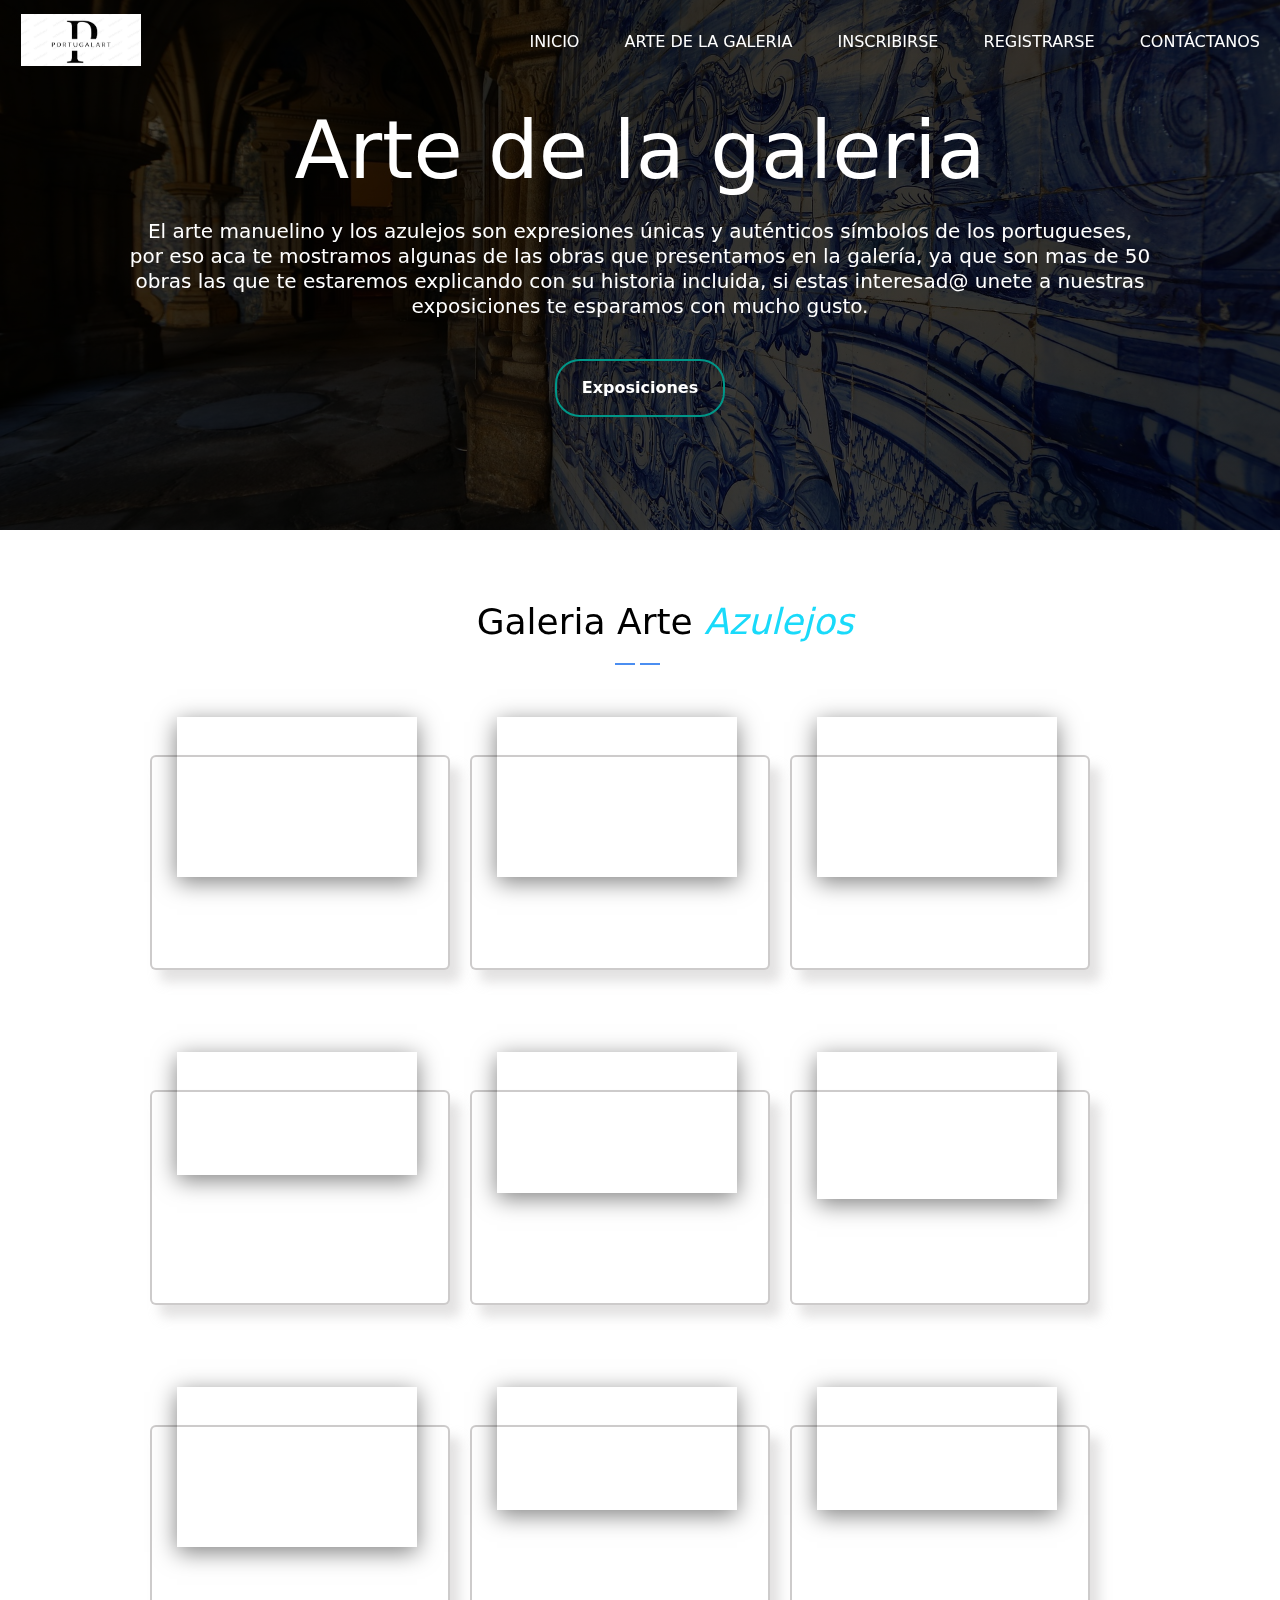
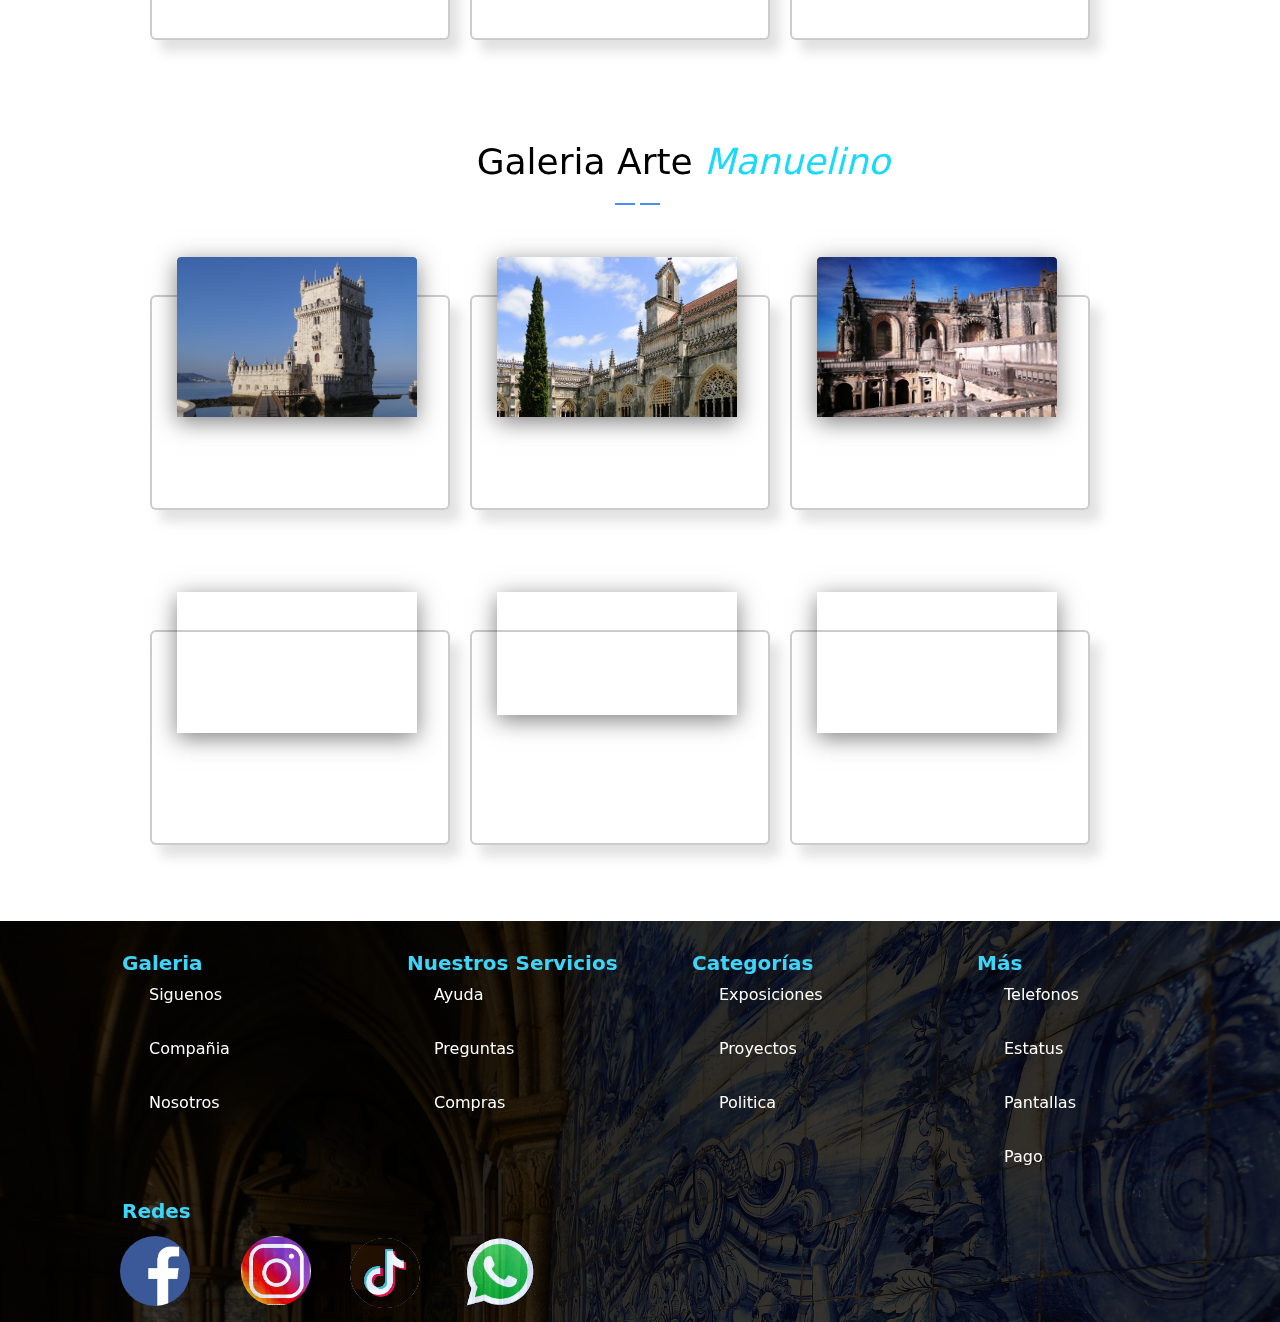
==== arte.html @ 04383015 "." ====
<!DOCTYPE html>
<html lang="en">
<head>
    <meta charset="UTF-8">
    <meta name="viewport" content="width=device-width, initial-scale=1.0">
    <link href="https://cdn.jsdelivr.net/npm/bootstrap@5.3.3/dist/css/bootstrap.min.css" rel="stylesheet" integrity="sha384-QWTKZyjpPEjISv5WaRU9OFeRpok6YctnYmDr5pNlyT2bRjXh0JMhjY6hW+ALEwIH" crossorigin="anonymous">
    <script src="https://cdn.jsdelivr.net/npm/bootstrap@5.3.3/dist/js/bootstrap.bundle.min.js" integrity="sha384-YvpcrYf0tY3lHB60NNkmXc5s9fDVZLESaAA55NDzOxhy9GkcIdslK1eN7N6jIeHz" crossorigin="anonymous"></script>
    <link rel="stylesheet" href="arte.css">
    <title>arte</title>
</head>
<body>
    <header>
        <div id="banner">
          <nav class="nav">
            <img src="imagenes/Captura de pantalla 2024-05-19 162713.png" class="logo">
              <div class="nav-icon">
                <span></span>
                <span></span>
                <span></span>
              </div>
              <ul class="nav-menu hide">
                <li><a href="index.html" target="_blank" class="active">Inicio</a></li>
                <li><a href="arte.html" target="_blank" class="t">Arte de la galeria</a></li>
                <li><a href="inscribirse.html" target="_blank" class="color">Inscribirse</a></li>
                <li><a href="registrarse.html" target="_blank" class="col">Registrarse</a></li>
                <li><a href="#" class="colo">Contáctanos</a></li> 
              </ul>
            </nav>
            <div class="content1">
                <h1>Arte de la galeria</h1>
                <p>El arte manuelino y los azulejos son expresiones únicas y auténticos símbolos de los portugueses,<br>
                   por eso aca te mostramos algunas de las obras que presentamos en la galería, ya que son mas de 50 <br>
                   obras las que te estaremos explicando con su historia incluida, si estas interesad@ unete a nuestras<br>
                   exposiciones te esparamos con mucho gusto.</p>
                    <div>
                        <button type="button"><a href="formulario.html" target="_blank" class="e"><span></span> Exposiciones</a></button>
                    </div>
            </div>
        </div>
    </header>
    <div class="container2">
        <div class="col-lg-8 offset-lg-2">
            <div class="section-heading  wow fadeInDown" data-wow-duration="1s" data-wow-delay="0.5s">
            <h4 class="t3">Galeria Arte<em> Azulejos</em></h4>
            <img src="imagenes/heading-line-dec.png" alt="" id="imgline">
            </div>
        </div>
    </div>

    <div class="container3">
            <div class="card">
                <div class="imgBx">
                    <img src="https://theluxonomist.es/wp-content/uploads/2015/07/azulejos3.jpg" alt="">
                </div>
                <div class="content">
                    <h2 id="h2">El azulejo morisco-hispano</h2>
                    <p id="text2"> Recibió ese nombre de João Miguel dos Santos Simões en los años 1960 tras su descubrimiento utiliza una técnica llamada azulejos con dibujos del siglo XVII</p>
                </div>
            </div>
            <div class="card">
                <div class="imgBx">
                    <img src="https://2.bp.blogspot.com/-k-bWI4hmLLc/TvyMWc2mOnI/AAAAAAAAEeU/5YsuAfU1ri4/s400/blogue+01+presepio.jpg" alt="">
                </div>
                <div class="content">
                    <h2 id="h2">Altarpiece of Nossa Senhora da Vida 1580</h2>
                    <p id="text2">De los ejemplos clave de producción de portuguesa del siglo XVI con una técnica llamada Loza</p>
                </div>
            </div>
            <div class="card">
                <div class="imgBx">
                    <img src="https://i.etsystatic.com/6924787/r/il/48efeb/3331818617/il_570xN.3331818617_5uez.jpg" alt="">
                </div>
                <div class="content">
                    <h2 id="h2">Pattern azulejo panel with camellia 1660/1680</h2>
                    <p id="text2"> Recibió ese nombre de João Miguel dos Santos Simões en los años 1960 tras su descubrimiento utiliza una técnica llamada azulejos con dibujos del siglo XVII</p>

                </div>
            </div>
        </div>
        <div class="container3">
            <div class="card">
                <div class="imgBx">
                    <img src="https://www.licensestorehouse.com/p/690/majolica-tiles-depicting-dogs-attacking-bull-25471348.jpg.webp" alt="">
                </div>
                <div class="content">
                    <h2 id="h2">Panel from the Hunting Room 1670/1680</h2>
                    <p id="text2">Todos los paneles de esta serie muestran escenas de caza entre animales, motivo central que está rodeado por vigorosas volutas y volutas de acanto con una tecnica llamada Azulejos figurativos y ornamentales</p>
                </div>
            </div>
            <div class="card">
                <div class="imgBx">
                    <img src="https://lh3.googleusercontent.com/ci/AL18g_Sl79OAVbI1oYy0TIfRSpAp6WFBM0Afrv209ZoKOUexS0cnO6ktLuUipTGRikwuLSxeXgL-jNA=s1200" alt="">
                </div>
                <div class="content">
                    <h2 id="h2">The leopard hunt 1650/1675</h2>
                    <p id="text2">Los azulejos del siglo XVII mostraban el gusto portugués por el exotismo encontrado en tierras lejanas, revelado a través de la expansión marítima como complemento del gusto manierista por lo "irracional" y lo exótico.</p>
                </div>
            </div>
            <div class="card">
                <div class="imgBx">
                    <img src="https://lh3.googleusercontent.com/ci/AL18g_TCfLuzDIWAOVDlSwKxGTj4VVwWflZkCcZGA1K0Y2N2vHk8jrMO3WRTQ6xJeo6Pah1H5r6tk64=s1200" alt="">
                </div>
                <div class="content">
                    <h2 id="h2">Panel with moral emblems 1625/1650</h2>
                    <p id="text2">Perteneció a la Orden del Temple y es uno de los principales monumentos de la arquitectura portuguesa.Fundado por el Gran Maestre del Temple en Portugal,Gualdim Pais Convento</p>

                </div>
            </div>
        </div>
        <div class="container3">
            <div class="card">
                <div class="imgBx">
                    <img src="https://s3.eu-west-1.amazonaws.com/visitlisboa.com/yFh3EB4v3zAAQ9UH2x1nLhMe?response-content-disposition=inline%3B%20filename%3D%22national-tile-museum-cover.jpg%22%3B%20filename%2A%3DUTF-8%27%27national-tile-museum-cover.jpg&response-content-type=image%2Fjpeg&X-Amz-Algorithm=AWS4-HMAC-SHA256&X-Amz-Credential=AKIAXAZQBUFBPT7RTUNM%2F20240529%2Feu-west-1%2Fs3%2Faws4_request&X-Amz-Date=20240529T025954Z&X-Amz-Expires=300&X-Amz-SignedHeaders=host&X-Amz-Signature=261657e11bb06e99351299f167e966dd870e397c6b4a53dc894b10cc283a57d0" alt="">
                </div>
                <div class="content">
                    <h2 id="h2">Allegory of sight 1700/1730</h2>
                    <p id="text2"> Así, la observación del retrato de su amado despierta en su memoria imágenes del pasado,proviene de La época barroca</p>
                </div>
            </div>
            <div class="card">
                <div class="imgBx">
                    <img src="https://upload.wikimedia.org/wikipedia/commons/thumb/2/2b/The_Baptism_of_Christ-Museu_Nacional_do_Azulejo.jpg/1200px-The_Baptism_of_Christ-Museu_Nacional_do_Azulejo.jpg" alt="">
                </div>
                <div class="content">
                    <h2 id="h2">The Baptism of Christ 1700/1730</h2>
                    <p id="text2"> Estos fueron dos de los descubrimientos más sorprendentes revelados en el llamado "Depósito Antiguo" del Museo Nacional del Azulejo, una vasta colección de azulejos que en la década de 1880.</p>
                </div>
            </div>
            <div class="card">
                <div class="imgBx">
                    <img src="https://st3.depositphotos.com/1002240/16205/i/1600/depositphotos_162053642-stock-photo-azulejo-panel-of-tiles-obidos.jpg" alt="">
                </div>
                <div class="content">
                    <h2 id="h2">Pattern azulejo panel 1850/1900</h2>
                    <p id="text2">La producción semiindustrial e industrial de azulejos estampados para revestimiento de fachadas en edificios urbanos tenía sus principales centros de producción en Lisboa, Oporto y Gaia.</p>
                </div>
            </div>
        </div>

        <div class="container2">
            <div class="col-lg-8 offset-lg-2">
                <div class="section-heading  wow fadeInDown" data-wow-duration="1s" data-wow-delay="0.5s">
                <h4 class="t2">Galeria Arte <em> Manuelino</em></h4>
                <img src="imagenes/heading-line-dec.png" alt="" id="imgline">
                </div>
            </div>
        </div>


        <div class="container3">
            <div class="card">
                <div class="imgBx">
                    <img src="imagenes/belem-2385507_1280.jpg" alt="">
                </div>
                <div class="content">
                    <h2 id="h2">Torre de Belém (1516-1519)</h2>
                    <p id="text2"> En el siglo xvi, el rey Juan II de Portugal diseñó un sistema defensivo para el estuario del Tajo que incluyó las fortalezas de Cascaes y São Sebastião en Caparica en la zona meridional del río.</p>
                </div>
            </div>
            <div class="card">
                <div class="imgBx">
                    <img src="imagenes/hieronymites-monastery-502815_1280.jpg" alt="">
                </div>
                <div class="content">
                    <h2 id="h2">Monasterio Jerónimo (1502)</h2>
                    <p id="text2">Diseñado en estilo manuelino por el arquitecto Juan de Castillo, fue encargado por el rey Manuel I de Portugal para conmemorar el afortunado regreso de la India de Vasco de Gama.</p>
                </div>
            </div>
            <div class="card">
                <div class="imgBx">
                    <img src="imagenes/convento.jpg" alt="">
                </div>
                <div class="content">
                    <h2 id="h2">Convento de Cristo(1162)</h2>
                    <p id="text2">Fundado en 1162 por el Gran Maestre del Temple en Portugal, Gualdim Pais el Convento de Cristo aún conserva recuerdos de esos monjes caballeros y de sus herederos en su cargo, la Orden de Cristo.</p>

                </div>
            </div>
        </div>
        <div class="container3">
            <div class="card">
                <div class="imgBx">
                    <img src="https://upload.wikimedia.org/wikipedia/commons/7/7d/Catedral_de_Braga_-_Interior.JPG" alt="">
                </div>
                <div class="content">
                    <h2 id="h2">Catedral de Braga (1089)</h2>
                    <p id="text2">Está considerada como un centro de irradiación episcopal y uno de los más importantes templos del románico portugués, su historia se remonta a la obra del primer obispo, Pedro de Braga (posteriormente).</p>
                </div>
            </div>
            <div class="card">
                <div class="imgBx">
                    <img src="https://images.turismoenportugal.org/Igreja-Matriz-de-Vila-do-Conde.jpg" alt="">
                </div>
                <div class="content">
                    <h2 id="h2">Iglesia Matriz de Vila do Conde(1518)</h2>
                    <p id="text2">Es un edificio de principios del siglo xvi notable por su ornamentación manuelina del pórtico, atribuido a João de Castilho. Se consagró en 1518, y ha recibido múltiples añadidos como la torre campanario.</p>
                </div>
            </div>
            <div class="card">
                <div class="imgBx">
                    <img src="https://dynamic-media-cdn.tripadvisor.com/media/photo-o/0a/58/85/34/mosteiro-de-leca-do-balio.jpg?w=1200&h=-1&s=1" alt="">
                </div>
                <div class="content">
                    <h2 id="h2">Monasterio de Leça do Balio</h2>
                    <p id="text2">Datado de la segunda mitad del siglo xiv (1371), el templo fue construido por la iniciativa de fray Estêvão Vasques Pimentel. En el lugar donde fue construida la iglesia, gótica, existió alrededor del año 900. </p>

                </div>
            </div>
        </div>


    <footer>
        <div class="container">
            <div class="row">
            <div class="col-md-3">
                <h5>Galeria</h5>
                <ul>
                <li class="li"><a href="#">Siguenos</a></li>
                <li class="li"><a href="#">Compañia</a></li>
                <li class="li"><a href="#">Nosotros</a></li>
                </ul>
            </div>
            <div class="col-md-3">
                <h5>Nuestros Servicios</h5>
                <ul>
                <li class="li"><a href="#">Ayuda</a></li>
                <li class="li"><a href="#">Preguntas</a></li>
                <li class="li"><a href="#">Compras</a></li>
                </ul>
            </div>
            <div class="col-md-3">
                <h5>Categorías</h5>
                <ul>
                <li class="li"><a href="#">Exposiciones</a></li>
                <li class="li"><a href="#">Proyectos</a></li>
                <li class="li"><a href="#">Politica </a></li>
                </ul>
            </div>
            <div class="col-md-3">
                <h5>Más</h5>
                <ul>
                <li class="li"><a href="#">Telefonos</a></li>
                <li class="li"><a href="#">Estatus</a></li>
                <li class="li"><a href="#">Pantallas</a></li>
                <li class="li"><a href="#">Pago</a></li>
                </ul>
            </div>
            <h5>Redes</h5>
            <div id="face"></div>
            <div id="insta"></div>
            <div id="tiktok"></div>
            <div id="what"></div>
            </div>
        </div>
        </footer>
        <script src="hamburguesa.js"></script>

</body>
</html>
---- arte.css ----
@import url('https://fonts.googleapis.com/css2?family=Cedarville+Cursive&family=Dancing+Script:wght@400..700&family=Hammersmith+One&family=Mali:ital,wght@0,200;0,300;0,400;0,500;0,600;0,700;1,200;1,300;1,400;1,500;1,600;1,700&family=Outfit:wght@100..900&display=swap');

body{
    width: auto;
    height: auto;
}
#banner {
    height: 530px;
    background-image: linear-gradient(rgba(0, 0, 0, 0.75), rgba(0, 0, 0, 0.75)), url(../imagenes/tiles-4781625_1920.jpg);
    background-position: center;
    background-repeat: no-repeat;
    background-size: cover;
    color: #fff;
    animation-name: parallax;
    animation-duration: 10s; 
    animation-timing-function: linear; 
    animation-iteration-count: infinite; 
}

@keyframes parallax {
    from {
        background-position: center top; 
    }
    to {
        background-position: center bottom;
    }
}

.logo {
    width: 120px;
    cursor: pointer;
    margin-left: 21px;
}

.nav {
    margin: auto;
    padding: 10px 0;
    display: flex;
    align-items: center;
    justify-content: space-between;
}

.nav ul {
    margin-top: 20px;
    margin-left: 30px;
    list-style: none;
}

.nav ul li {
    display: inline-block;
    margin: 0 20px;
    position: relative;
}
.nav ul li a {
    text-decoration: none;
    color: #fff;
    text-transform: uppercase;
}
.t {
    position: relative; 
}
.t::after {
    content: '';
    position: absolute; 
    left: 0; 
    bottom: -3px; 
    width: 100%; 
    height: 2px; 
    background-color: transparent; 
    transition: background-color 0.3s; 
}
.t:hover::after {
    background-color: #009688; 
}
.t:hover {
    transform: scale(1.1);
}
.active {
    position: relative; /* Asegúrate de que el enlace tenga una posición relativa para que el pseudo-elemento ::after se posicione correctamente */
}
.active::after {
    content: '';
    position: absolute; 
    left: 0; 
    bottom: -3px; 
    width: 100%; 
    height: 2px; 
    background-color: transparent; 
    transition: background-color 0.3s; 
}
.active:hover::after {
    background-color: #009688; 
}
.active:hover {
    transform: scale(1.1);
}
.color {
    position: relative; 
}
.color::after {
    content: '';
    position: absolute; 
    left: 0; 
    bottom: -3px; 
    width: 100%; 
    height: 2px; 
    background-color: transparent; 
    transition: background-color 0.3s; 
}
.color:hover::after {
    background-color: #009688; 
}
.color:hover {
    transform: scale(1.1);
}
.col {
    position: relative; 
}
.col::after {
    content: '';
    position: absolute; 
    left: 0; 
    bottom: -3px; 
    width: 100%; 
    height: 2px; 
    background-color: transparent; 
    transition: background-color 0.3s; 
}
.col:hover::after {
    background-color: #009688; 
}
.col:hover {
    transform: scale(1.1);
}
.colo {
    position: relative; 
}
.colo::after {
    content: '';
    position: absolute; 
    left: 0; 
    bottom: -3px; 
    width: 100%; 
    height: 2px; 
    background-color: transparent; 
    transition: background-color 0.3s; 
}
.colo:hover::after {
    background-color: #009688; 
}
.colo:hover {
    transform: scale(1.1);
}

.content1 {
    margin-top: 190px;
    transform: translateY(-50%);
    text-align: center;
    color: #fff;
}

.content1 h1 {
    font-size: 80px;
    margin-top: 80px;
}

.content1 p {
    margin: 20px auto;
    font-weight: 100;
    line-height: 25px;
    text-align: center;
    font-size: 20px;
    margin-left: 50px;
    margin-right: 50px;
}

button {
    width: 170px;
    padding: 15px 0;
    text-align: center;
    margin: 20px 10px;
    border-radius: 25px;
    font-weight: bold;
    border: 2px solid #009688;
    background: transparent;
    color: #fff;
    cursor: pointer;
    position: relative;
    overflow: hidden;
}

span {
    background: #009688;
    height: 100%;
    width: 0;
    border-radius: 25px;
    position: absolute;
    left: 0;
    bottom: 0;
    z-index: -1;
    transition: width 0.5s;
}

button:hover span {
    width: 100%;
}

button:hover {
    border: none;
}

.e {
    color: #fff;
    text-decoration: none;
}

.container2 {
    width: 100%;
    padding: 20px;
}
.t3{
    margin-left: 250px;
    margin-top: 50px;
    font-size: 36px;
    color: #000000;
}
.t3 em{
    color: #19dafa;
}
#imgline{
    margin-left: 47%;
}

.container3{
    position: relative;
    width: 1100px;
    display: flex;
    justify-content: center;
    align-items: center;
    flex-wrap: wrap;
    padding: 30px;
    margin-left: 70px;
}
.container3 .card{
    border: 2px solid rgba(161, 157, 157, 0.528);
    box-shadow: 10px 12px 12px#bab7b768;
    position: relative;
    max-width: 300px;
    height: 215px;
    background-color: #fff;
    margin: 30px 10px;
    padding: 20px 15px;
    display: flex;
    flex-direction: column;
    box-shadow: 0 5px 202px rgb(0, 0,0,0,5);
    transition: 0.3s ease-in-out;

}
.container3 .card:hover{
    height: 420px;
}

.container3 .card .imgBx{
    position: relative; 
    width: 240px;
    height: 160px;
    overflow: hidden;
    top: -60px;
    margin-left: 10px;
    z-index: 1;
    box-shadow: 0 5px 22px rgb(0, 0, 0, 0.5); 
}
.container3 .card .imgBx img{
    max-width: 100%;
    height: auto;
    border-radius: 4px;
}
.container3 .card .content{
    position: relative;
    margin-top: -140px;
    padding: 10px 15px;
    text-align: center;
    color: #060115;
    visibility: hidden;
    opacity: 0;
    transition: 0.3s ease-in-out;

}
.container3 .card:hover .content{
    visibility: visible;
    opacity: 1;
    margin-top: -40px;
    transition-delay: 0.3s
}
h2{
    text-align: center;
    margin-top: -200px;
    color: #000000;
    font-size: 20px;
}
#h2{
    text-align: center;
    margin-top: -110px;
    color: #000000;
    font-size: 15px;

}
#text2{
    margin-left: 20px;
    text-align: left;
    color: #5d5a5a;
    margin-top: 10px;

}
.t2{
    margin-left: 250px;
    margin-top: 20px;
    font-size: 36px;
    color: #000000;
}
.t2 em{
    color: #19dafa;
}


footer {
    border-top: 1px solid #ffffff;
    margin-top: 15px;
    background-image: linear-gradient(rgba(0, 0, 0, 0.75), rgba(0, 0, 0, 0.75)), url(../imagenes/tiles-4781625_1920.jpg);
    background-repeat: no-repeat;
    background-size: cover;
}
  
footer .container {
    margin: 20;
    display: flex;
    flex-wrap: wrap;
    justify-content: space-between;
}
  
footer .row {
    display: flex;
    flex-wrap: wrap;
    justify-content: space-between;
}
  
footer h5 {
    color:#3DD5FA;
    font-weight: bold;
    margin-left: 40px;
    margin-top: 30px;

}
  
footer ul {
    list-style: none;
    margin-left: 50px;

}
  
footer .li {
    
    margin-bottom: 30px;
}
  
footer a {
    color: #ffffff;
    text-decoration: none;
    margin: -15px;
}
#face{
    background-image: url(../imagenes/facebook1.png);
    background-size: contain;
    background-repeat: no-repeat;
    width: 70px;
    height: 70px; 
    margin-left: 50px;
    margin-top: 5px;
    border-radius: 50%;
}
#insta{
    background-image: url(../imagenes/instagram.png);
    background-size: contain;
    background-repeat: no-repeat;
    width: 70px;
    height: 70px; 
    margin-right: 899px;
    margin-top: 5px;
    mix-blend-mode:difference;
    border-radius: 50%;

}
#tiktok{
    background-image: url(../imagenes/tiktok.png);
    background-size: contain;
    background-repeat: no-repeat;
    width: 70px;
    height: 70px; 
    margin-left: 280px;
    margin-top: -68px;
    mix-blend-mode:difference;
    border-radius: 50%;

}
#what{
    background-image: url(../imagenes/whatsa.jpg);
    background-size: contain;
    background-repeat: no-repeat;
    width: 100px;
    height: 100px; 
    margin-right: 660px;
    margin-top: -84px;
    mix-blend-mode:difference;
    border-radius: 50%;

}
@media only screen and (min-width: 280px) and (max-width: 490px) {
    body {
        width: auto;
        height: auto;
   }

   #banner {
       width: 100%;
       height: 459px;
   }
   @keyframes parallax {
       from {
           background-position: center top; 
       }
       to {
           background-position: center bottom;
       }
   }

   .logo {
       width: 90px;
       cursor: pointer;
       margin-top: 10px;
       margin-left: 1px;
   }
   .nav {
       width: 85%;
       margin: auto;
       padding: 10px 0;
       display: flex;
       align-items: center;
       justify-content: space-between;
   }
   
   .nav-icon {
       height: 30px;
       width: 30px;
       position: relative;
       z-index: 2;
       cursor: pointer;
   }
   
   .nav-icon span {
       height: 5px;
       width: 100%;
       background-color: #ffffff;
       border-radius: 25px;
       position: absolute;
       top: 50%;
       left: 64%;
       transform: translate(-50%, -50%);
       transition: 0.3s ease;
   }
   
   .nav-icon span:nth-child(1) {
       top: 25%;
   }
   
   .nav-icon span:nth-child(3) {
       top: 75%;
   }
   
   .nav-icon.active span:nth-child(1) {
       top: 50%;
       transform: translate(-50%, -50%) rotate(45deg);
   }
   
   .nav-icon.active span:nth-child(2) {
       opacity: 0;
   }
   
   .nav-icon.active span:nth-child(3) {
       top: 50%;
       transform: translate(-50%, -50%) rotate(-45deg);
   }
   
   .nav-menu {
       position: absolute;
       top: 1px;
       right: 13px; /* Inicialmente fuera de la pantalla desde la derecha */
       width: 150px; 
       background-color:#185d6e;
       z-index: 1;
       transition: right 0.3s ease;
       padding: 10px;
       visibility: hidden; 
   }
   
   .nav-menu.show {
       right: 2px;
       visibility: visible;
   }
   
   .nav-menu.hide {
       right: 100px;
       visibility: hidden;
   }
   
   .t, .active, .color, .col, .colo {
       margin-left: -13px;
       position: relative;
       display: block;
       padding: 10px;
       text-decoration: none;
   }
   
   .t:hover::after, .active:hover::after, .color:hover::after, .col:hover::after, .colo:hover::after {
       background-color: #009688;
   }
   
   .t:hover, .active:hover, .color:hover, .col:hover, .colo:hover {
       transform: scale(1.1);
   }
   .content1 {
       width: 100%;
       text-align: center;
       margin-top: 199px;
       color: #fff;
   }
   
   .content1 h1 {
       font-size: 45px;
   }
   
   .content1 p {
       font-size: 10px;
       margin-left: -1px;
       width: 100%;
       line-height: 1.5; /* Espaciado entre líneas normal */
       white-space: pre-line; /* Respetar los saltos de línea */
       max-height: 16em; /* Máximo de cuatro líneas */
       overflow: hidden; /* Ocultar el exceso de texto */
   }
   
   button {
       width: 120px; /* Ajuste de ancho */
       padding: 10px 0; /* Ajuste de padding */
       text-align: center;
       margin: 20px 5px; /* Ajuste de márgenes */
       border-radius: 20px; /* Ajuste de borde */
       font-weight: bold;
       border: 2px solid #009688;
       background: transparent;
       color: #fff;
       cursor: pointer;
       position: relative;
       overflow: hidden;
   }
   button:hover span {
       width: 100%;
   }
   button:hover {
       border: none;
   }
   .e {
       color: #fff;
       text-decoration: none;
   }


    .container3{
        width: 100%;
        display: flex;
        padding: 10px;
        margin-left: 10px;
    }
    .container3 .card{
        border: 2px solid rgba(161, 157, 157, 0.528);
        box-shadow: 10px 12px 12px#bab7b768;
        position: relative;
        width: 270px;
        height: 160px;

    }
    .container3 .card:hover{
        height: 320px;
    }

    .container3 .card .imgBx{
        width: 150px;
        height: 160px;
        overflow: hidden;
        object-fit: cover;
        top: -60px;
    }
    .container3 .card .imgBx img{
        height: 200px;
        border-radius: 4px;
    }
    .container3 .card .content{
        position: relative;
        margin-top: -100px;
        padding: 10px 15px;
        text-align: center;
        color: #060115;
        visibility: hidden;
        opacity: 0;
        transition: 0.3s ease-in-out;

    }
    .container3 .card:hover .content{
        visibility: visible;
        opacity: 1;
        margin-top: -40px;
        transition-delay: 0.3s
    }
    #h2{
        text-align: center;
        margin-top: 0px;
        color: #000000;
        font-size: 14px;

    }
    #text2{
        margin-left: 20px;
        text-align: left;
        color: #5d5a5a;
        margin-top: 6px;
        font-size: 10px;
    }

    .t2{
        margin-left: 60px;
        margin-top: -20px;
        font-size: 28px;
        color: #000000;
    }
    .t2 em{
        color: #19dafa;
    }

    .t3, .t2 {
        margin-left: 0;
        text-align: center;
        font-size: 28px;
    }
    

    #imgline {
        margin: 0 auto;
    }
    footer .container {
        flex-direction: column;
        align-items: center;
    }

    footer .row {
        width: 100%;
        justify-content: center;
    }

    footer ul {
        margin-left: 0;
        text-align: center;
    }

    #face, #insta, #tiktok, #what {
        width: 50px;
        height: 50px;
        margin: 10px;
    }
}
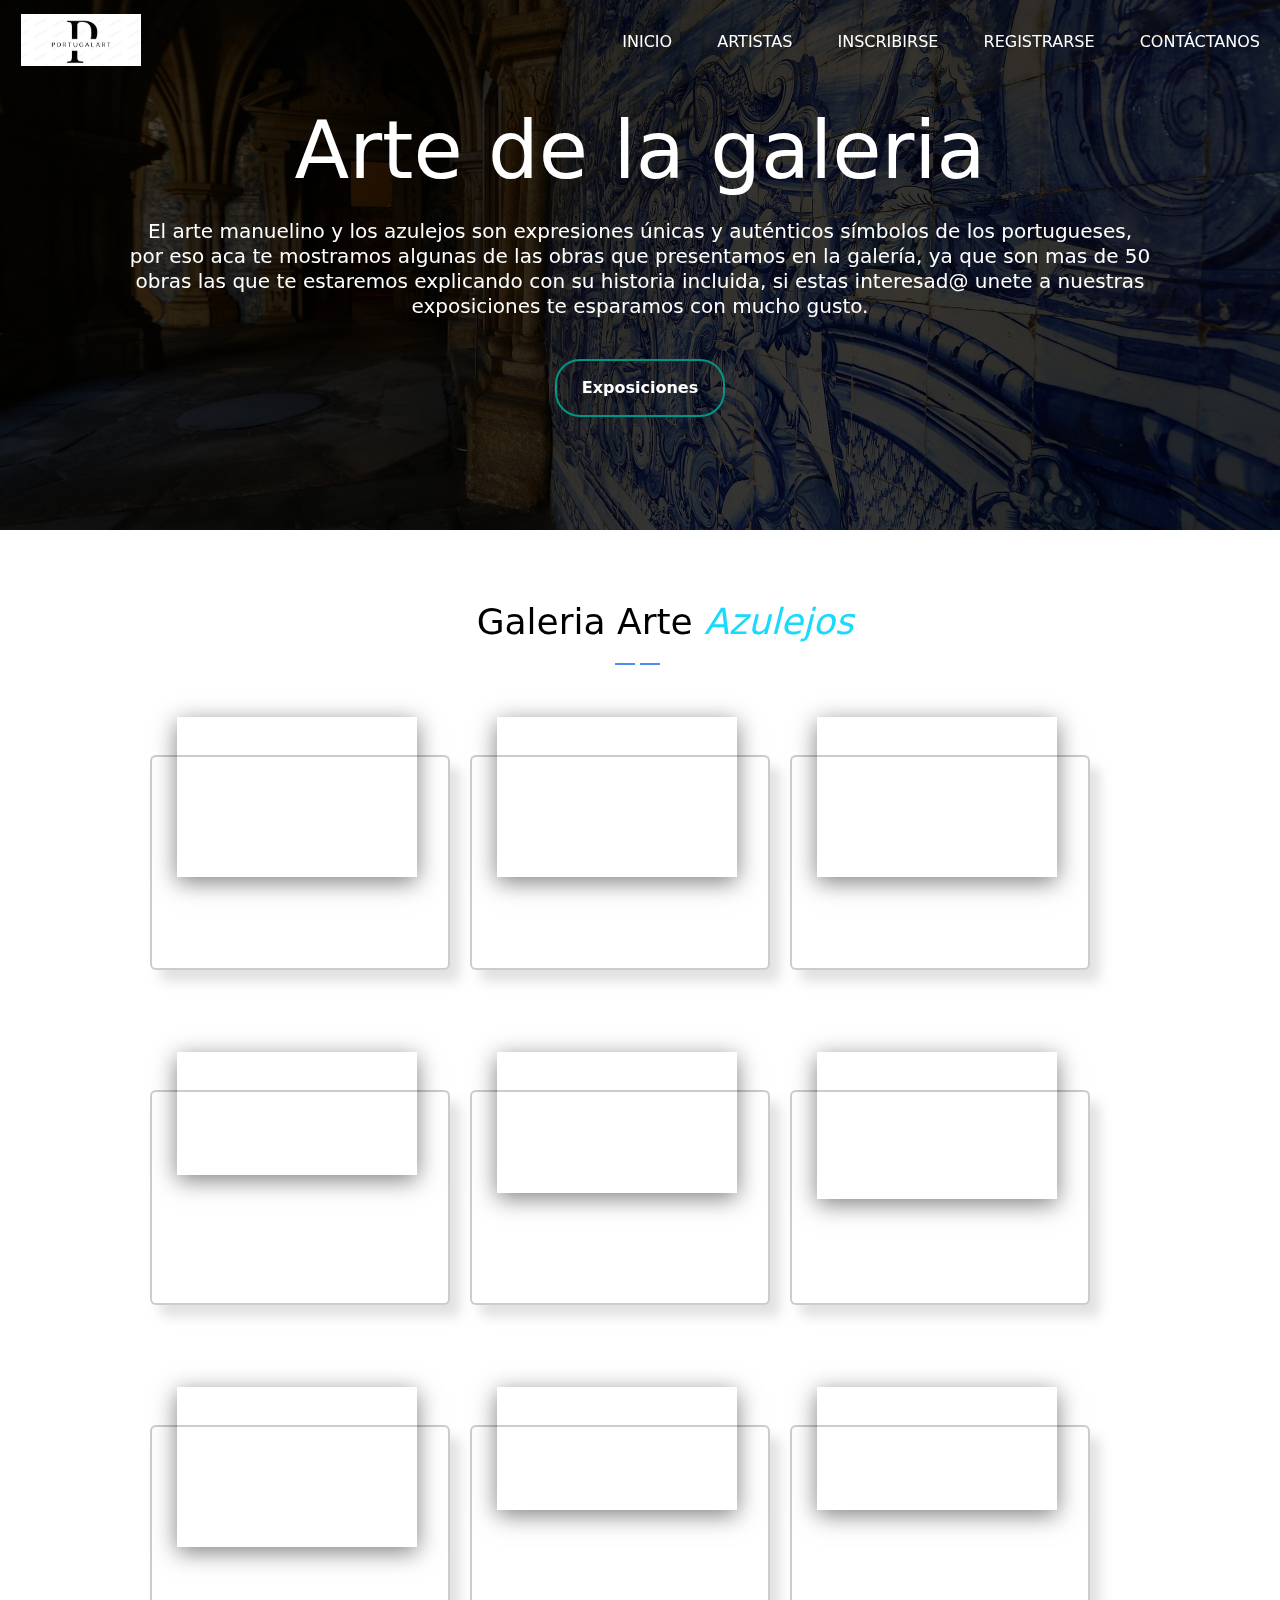
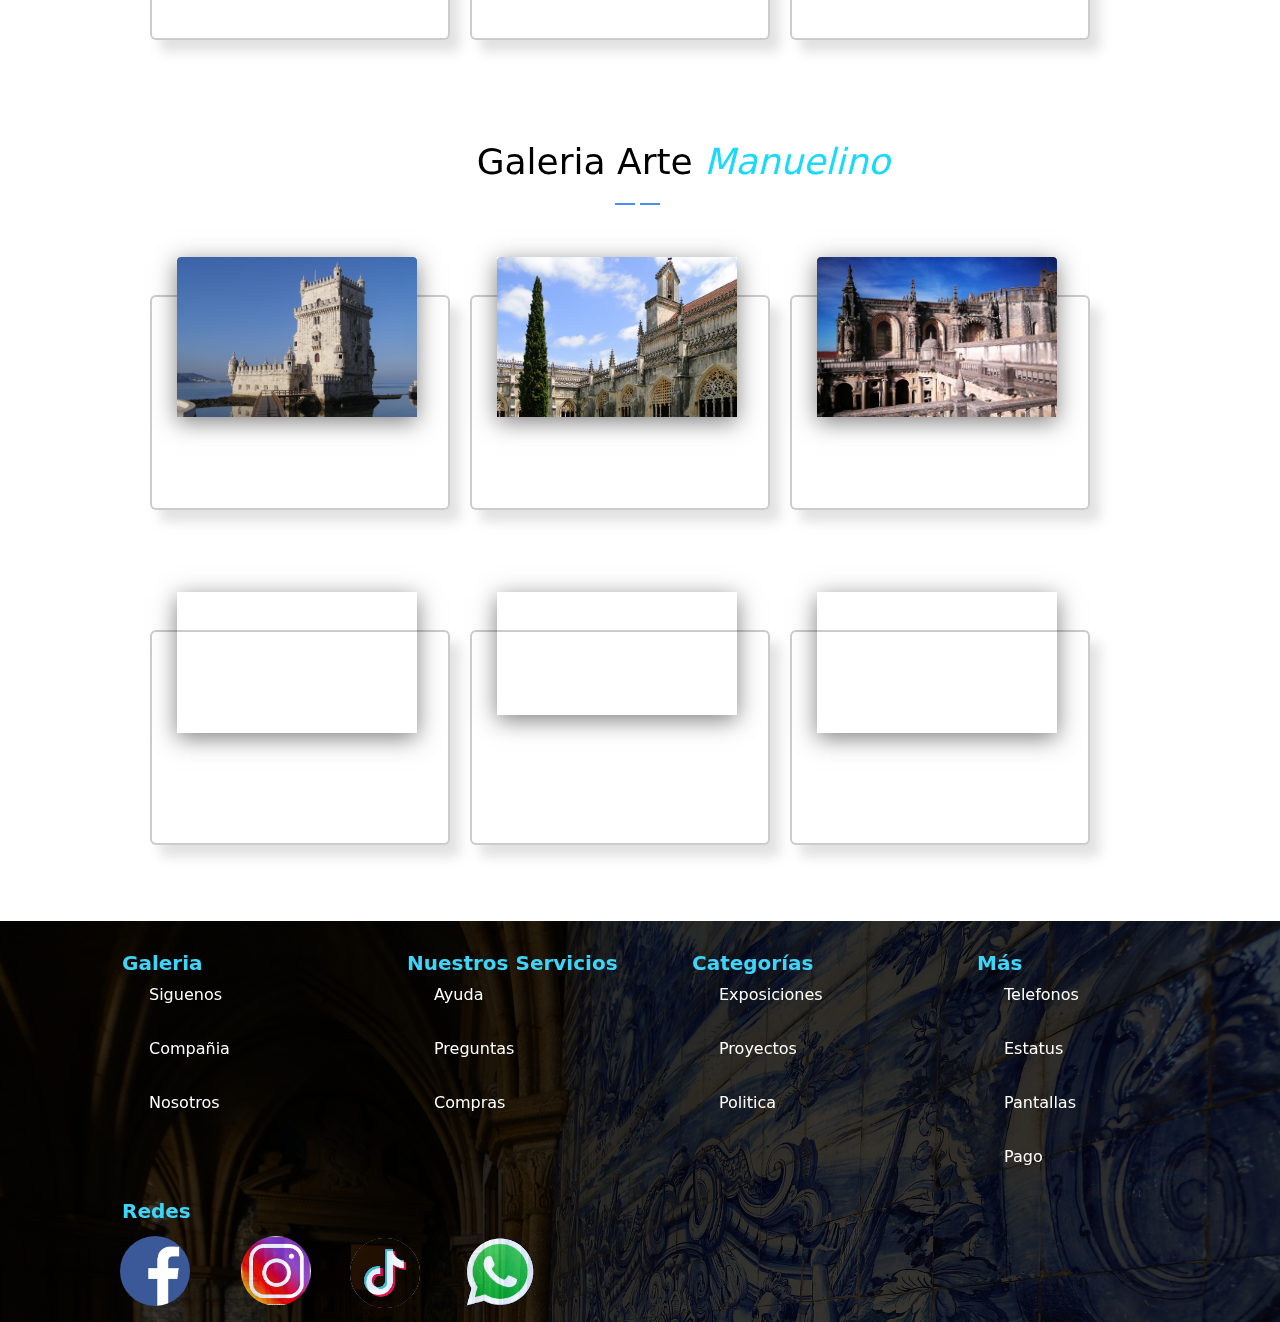
==== commit c0e0d25f: "fghjk4" ====
--- a/arte.html
+++ b/arte.html
@@ -20,7 +20,7 @@
               </div>
               <ul class="nav-menu hide">
                 <li><a href="index.html" target="_blank" class="active">Inicio</a></li>
-                <li><a href="arte.html" target="_blank" class="t">Arte de la galeria</a></li>
+                <li><a href="artistas.html" target="_blank" class="t">Artistas</a></li>
                 <li><a href="inscribirse.html" target="_blank" class="color">Inscribirse</a></li>
                 <li><a href="registrarse.html" target="_blank" class="col">Registrarse</a></li>
                 <li><a href="#" class="colo">Contáctanos</a></li> 
